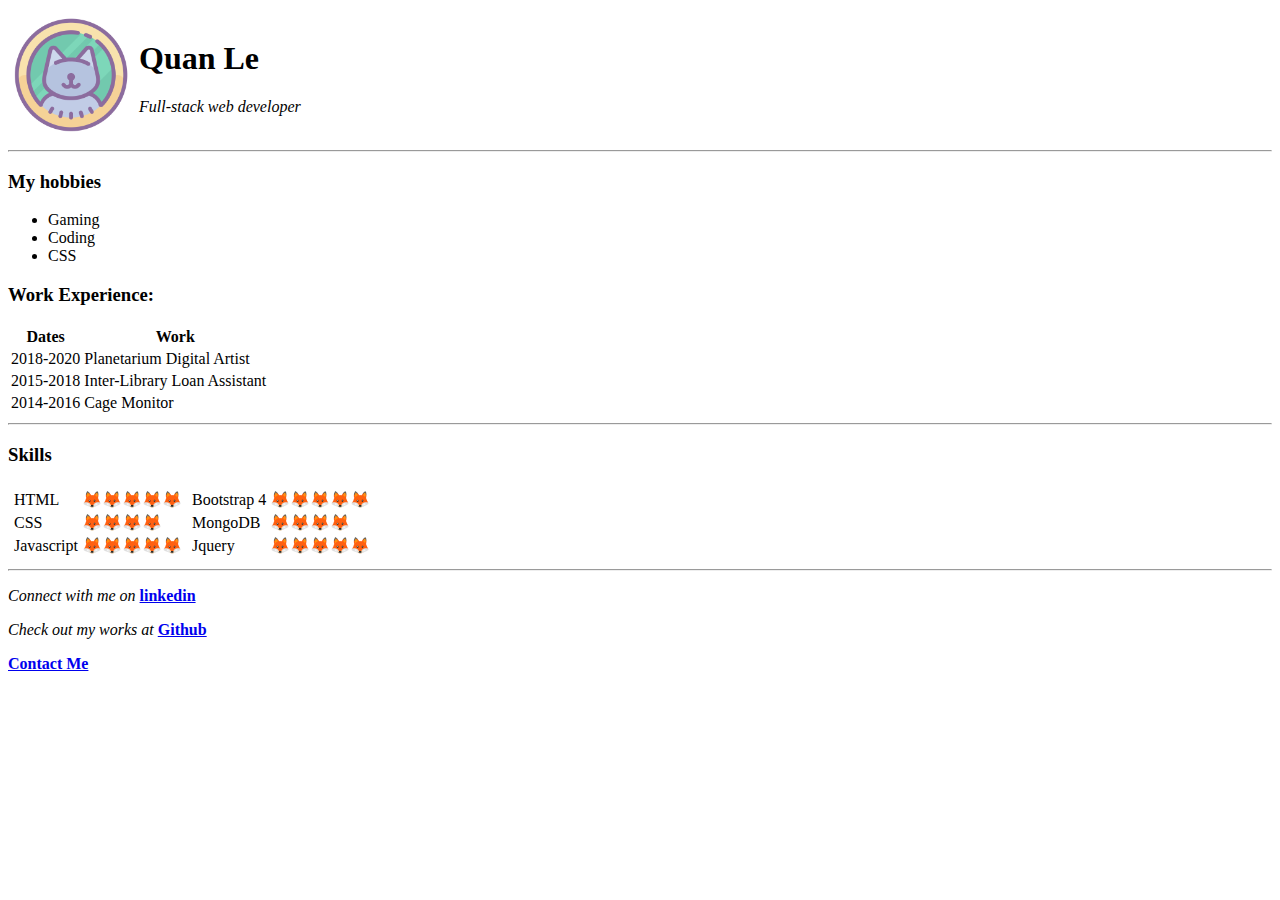
==== index.html @ 90b47778 "initial materials for CV page" ====
<!DOCTYPE html>
<html lang="en">
<head>
  <meta charset="UTF-8">
  <meta name="viewport" content="width=device-width, initial-scale=1.0">
  <meta http-equiv="X-UA-Compatible" content="ie=edge">
  <title>Quan Personal Hotpot</title>
  <link rel="stylesheet" href="CSS/style.css">
</head>
<body>

  <table>
    <tr>
      <td><img id="avatar" src="images/cat.png" alt="quan le avatar" /></td>
      <td>
        <h1>Quan Le</h1>
        <p><em>Full-stack web developer</em> </p>
    </td>
  </tr>
  </table>


<hr>
<h3>My hobbies</h3>
<ul>
  <li>Gaming</li>
  <li>Coding</li>
  <li>CSS</li>
</ul>
<h3>Work Experience:</h3>
<table>
  <thead>
    <tr>
      <th>Dates</th>
      <th>Work</th>
    </tr>
  </thead>
  <tbody>
    <tr>
      <td>2018-2020</td>
      <td>Planetarium Digital Artist</td>
    </tr>
    <tr>
      <td>2015-2018</td>
      <td>Inter-Library Loan Assistant</td>
    </tr>
    <tr>
      <td>2014-2016</td>
      <td>Cage Monitor</td>
    </tr>
  </tbody>
  <tfoot></tfoot>
</table>
<hr>
<h3>Skills</h3>
<table>
  <tr>
    <td>
      <table>
        <tr>
          <td>HTML</td>
          <td>🦊🦊🦊🦊🦊</td>
        </tr>
        <tr>
          <td>CSS</td>
          <td>🦊🦊🦊🦊</td>
        </tr>
        <tr>
          <td>Javascript</td>
          <td>🦊🦊🦊🦊🦊</td>
        </tr>
      </table>
    </td>
    <td>
      <table>
        <tr>
          <td>Bootstrap 4</td>
          <td>🦊🦊🦊🦊🦊</td>
        </tr>
        <tr>
          <td>MongoDB</td>
          <td>🦊🦊🦊🦊</td>
        </tr>
        <tr>
          <td>Jquery</td>
          <td>🦊🦊🦊🦊🦊</td>
        </tr>
      </table>
    </td>
  </tr>
</table>

<hr />
<p><em>Connect with me on</em> <strong><a href="https://www.linkedin.com/in/quan-le-37892011a"> linkedin</a></strong><p>
<p><em>Check out my works at</em> <strong><a href="https://github.com/MemoirGardien?tab=repositories"> Github</a></strong><p>
<a href="contact-me.html"><strong>Contact Me</strong></a>



</body>
</html>
---- CSS/style.css ----
#avatar {
  max-width: 124px;
  max-height: auto;

}
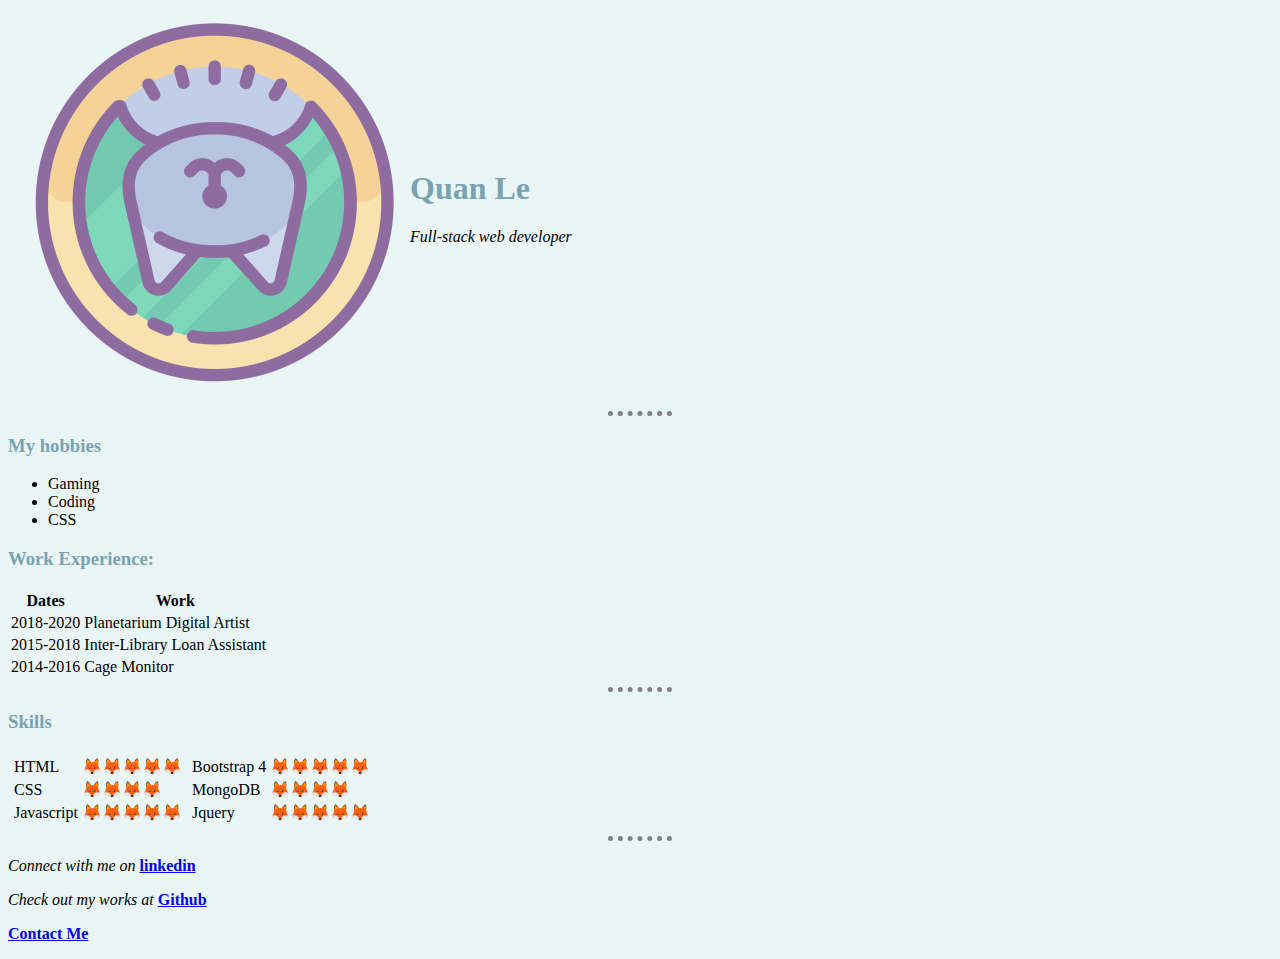
==== commit f29ddbf9: "Add files via upload" ====
--- a/index.html
+++ b/index.html
@@ -5,13 +5,14 @@
   <meta name="viewport" content="width=device-width, initial-scale=1.0">
   <meta http-equiv="X-UA-Compatible" content="ie=edge">
   <title>Quan Personal Hotpot</title>
-  <link rel="stylesheet" href="CSS/style.css">
+  <link rel="stylesheet" href="CSS/styles.css">
+  <link rel="icon" href="favicon.icon">
 </head>
 <body>
 
   <table>
     <tr>
-      <td><img id="avatar" src="images/cat.png" alt="quan le avatar" /></td>
+      <td><img id="avatar" src="images/cat1.png" alt="quan le avatar" /></td>
       <td>
         <h1>Quan Le</h1>
         <p><em>Full-stack web developer</em> </p>
--- a/CSS/styles.css
+++ b/CSS/styles.css
@@ -0,0 +1,14 @@
+body {
+  background-color: #EAF6F6
+}
+
+hr {
+  border-style: none;
+  border-top-style: dotted;
+  border-width: 5px;
+  border-color: grey;
+  width: 5%;
+}
+h1, h3 {
+  color: #79a3b1;
+}
